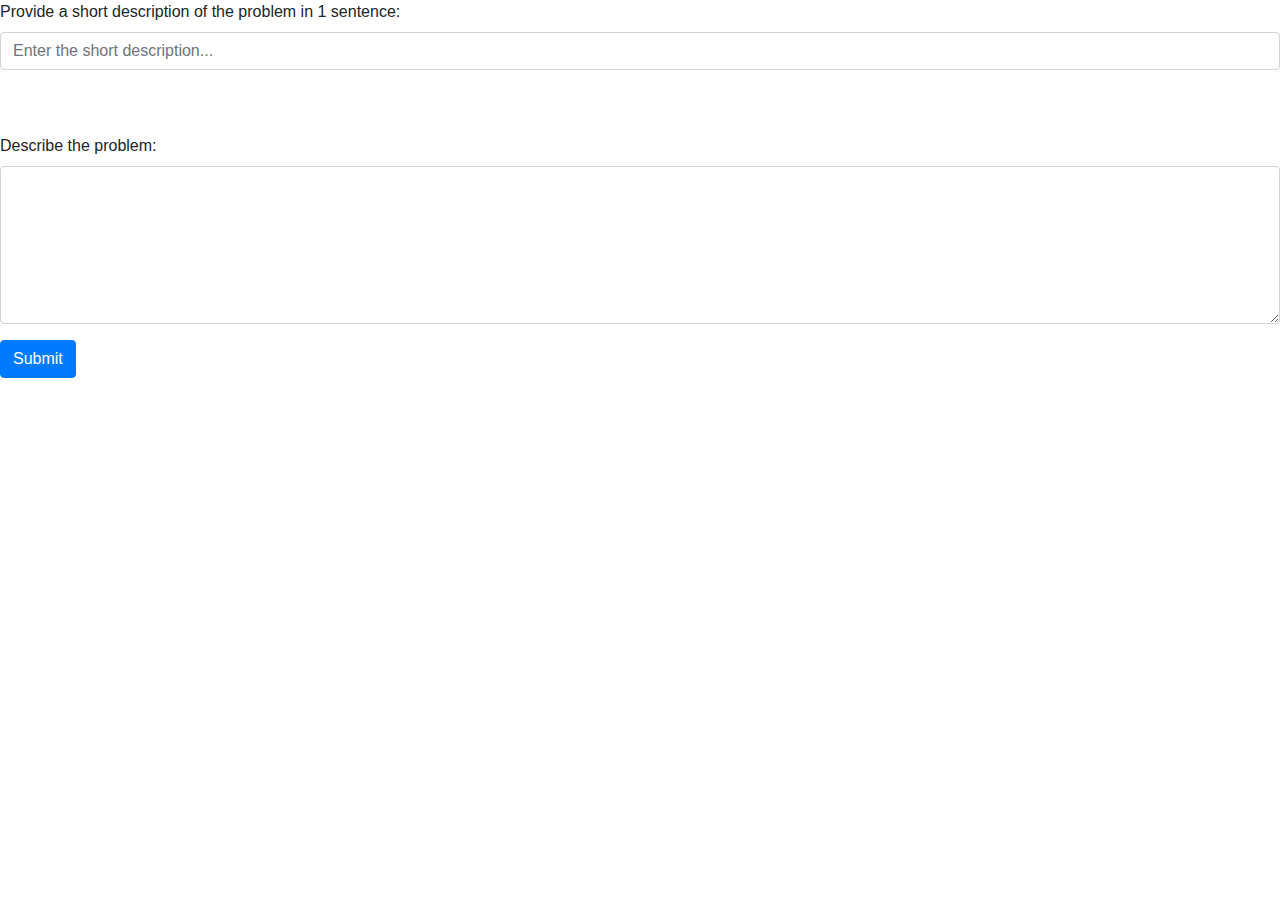
==== src/app/templates/report_page.html @ cd90ce49 "Problem submit page done" ====
<html>
    <head>
        <link rel="stylesheet" href="https://stackpath.bootstrapcdn.com/bootstrap/4.3.1/css/bootstrap.min.css">
    </head>

    <body>
        <form id="problem_form">

            <div class="form-group">
                <label for="short_description">Provide a short description of the problem in 1 sentence:</label>
                <input type="text" class="form-control" id="short_description" placeholder="Enter the short description..."><br/><br/>
            </div>

            <div class="form-group">
                <label for="description_text_area">Describe the problem:</label>
                <textarea class="form-control" id="description_text_area" rows="6"></textarea>
            </div>
        
            <button type="submit" id="submit_problem" class="btn btn-primary"> Submit</button>

        </form>

        <div class="form_error">

        </div>
        
        <script src="../static/report.js"></script>

    </body>
    
</html>
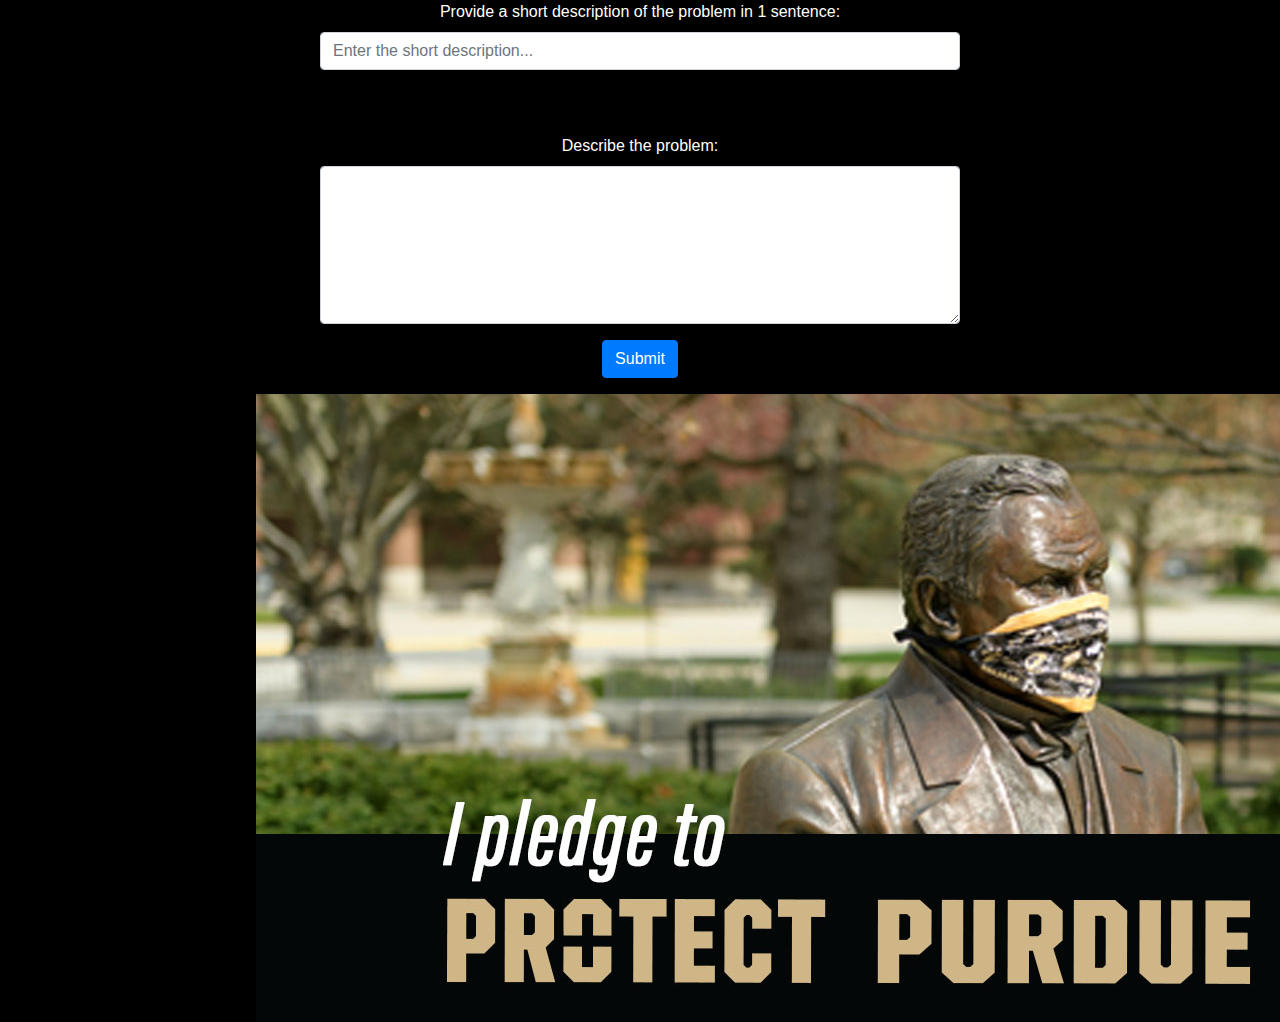
==== commit 79ad7625: "requirements updated" ====
--- a/src/app/templates/report_page.html
+++ b/src/app/templates/report_page.html
@@ -1,29 +1,41 @@
 <html>
     <head>
         <link rel="stylesheet" href="https://stackpath.bootstrapcdn.com/bootstrap/4.3.1/css/bootstrap.min.css">
+        <link rel="stylesheet" href="report_p.css">
+
     </head>
 
     <body>
         <form id="problem_form">
 
-            <div class="form-group">
-                <label for="short_description">Provide a short description of the problem in 1 sentence:</label>
-                <input type="text" class="form-control" id="short_description" placeholder="Enter the short description..."><br/><br/>
+            <div class="text-center form-group">
+                <label for="short_description" id="short_desc_text">Provide a short description of the problem in 1 sentence:</label>
+                <input type="text" class="w-50 form-control" id="short_description" placeholder="Enter the short description..."><br/><br/>
             </div>
 
-            <div class="form-group">
-                <label for="description_text_area">Describe the problem:</label>
-                <textarea class="form-control" id="description_text_area" rows="6"></textarea>
+            <div class="text-center form-group">
+                <label for="description_text_area" id="desc_text">Describe the problem:</label>
+                <textarea class="w-50 form-control" id="description_text_area" rows="6"></textarea>
             </div>
         
-            <button type="submit" id="submit_problem" class="btn btn-primary"> Submit</button>
+            <div class="text-center">
+                <button type="submit" id="submit_problem" class="btn btn-primary"> Submit</button>
+            </div>
+            
 
         </form>
 
-        <div class="form_error">
+        <div class="form_error" style="color:white">
 
         </div>
         
+        <div id = "protect_purdue">
+            <img src="ProtectPurdue.jpg">
+        </div>
+        
+
+
+
         <script src="../static/report.js"></script>
 
     </body>
--- a/src/app/templates/report_p.css
+++ b/src/app/templates/report_p.css
@@ -0,0 +1,28 @@
+body {
+    background-color: black;
+  }
+
+#short_description {
+    margin: auto;
+}
+
+#description_text_area {
+    margin: auto;
+}
+
+#short_desc_text {
+    color: white;
+}
+
+#desc_text {
+    color: white;
+}
+
+.form_error {
+    text-align: center;
+}
+
+#protect_purdue {
+    margin-left: 20%;
+}
+
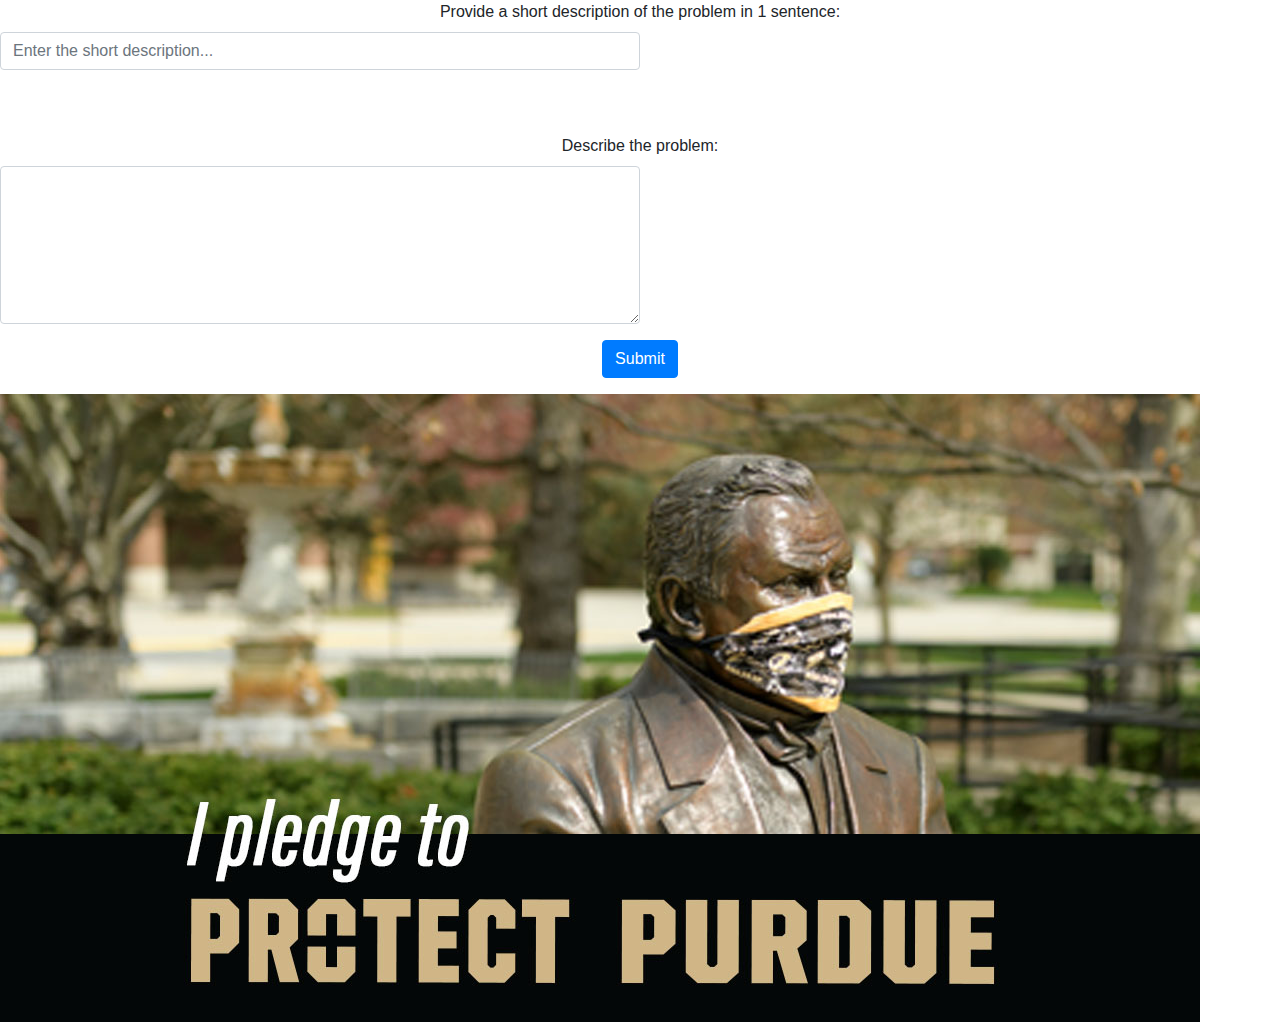
==== commit 1492bcab: "reomve untracked files" ====
--- a/src/app/templates/report_page.html
+++ b/src/app/templates/report_page.html
@@ -1,7 +1,7 @@
 <html>
     <head>
         <link rel="stylesheet" href="https://stackpath.bootstrapcdn.com/bootstrap/4.3.1/css/bootstrap.min.css">
-        <link rel="stylesheet" href="report_p.css">
+        <link rel="stylesheet" href="../static/CSS/report_p.css">
 
     </head>
 
@@ -30,7 +30,7 @@
         </div>
         
         <div id = "protect_purdue">
-            <img src="ProtectPurdue.jpg">
+            <img src="../static/ProtectPurdue.jpg">
         </div>
         
 
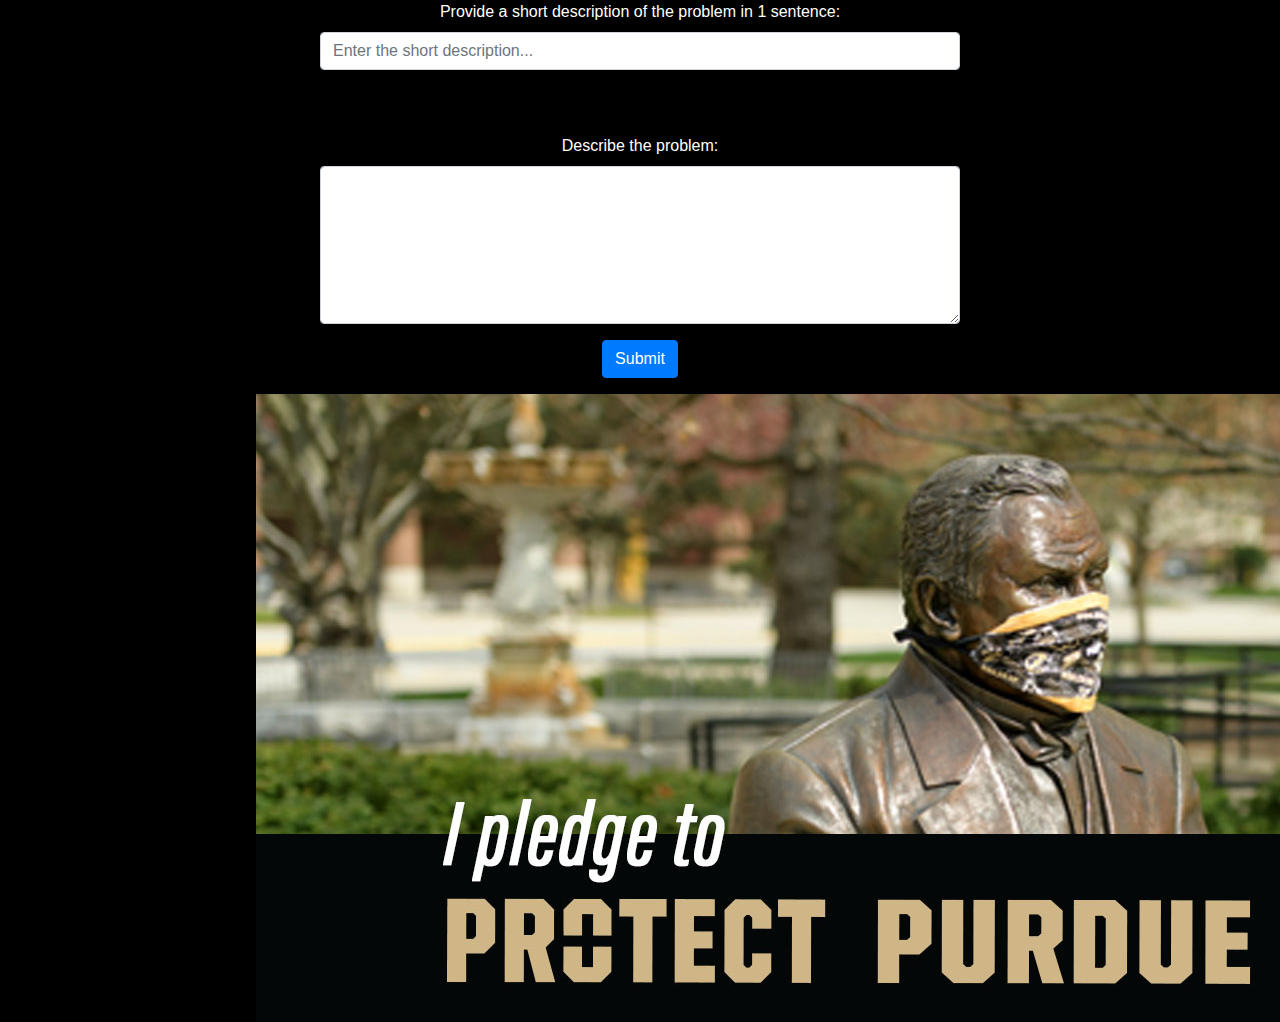
==== commit c1c686a9: "removed unnecesarry file paths" ====
--- a/src/app/templates/report_page.html
+++ b/src/app/templates/report_page.html
@@ -1,7 +1,7 @@
 <html>
     <head>
         <link rel="stylesheet" href="https://stackpath.bootstrapcdn.com/bootstrap/4.3.1/css/bootstrap.min.css">
-        <link rel="stylesheet" href="../static/CSS/report_p.css">
+        <link rel="stylesheet" href="../static/report_p.css">
 
     </head>
 
--- a/src/app/static/report_p.css
+++ b/src/app/static/report_p.css
@@ -0,0 +1,28 @@
+body {
+    background-color: black;
+}
+
+#short_description {
+    margin: auto;
+}
+
+#description_text_area {
+    margin: auto;
+}
+
+#short_desc_text {
+    color: white;
+}
+
+#desc_text {
+    color: white;
+}
+
+.form_error {
+    text-align: center;
+}
+
+#protect_purdue {
+    margin-left: 20%;
+}
+
